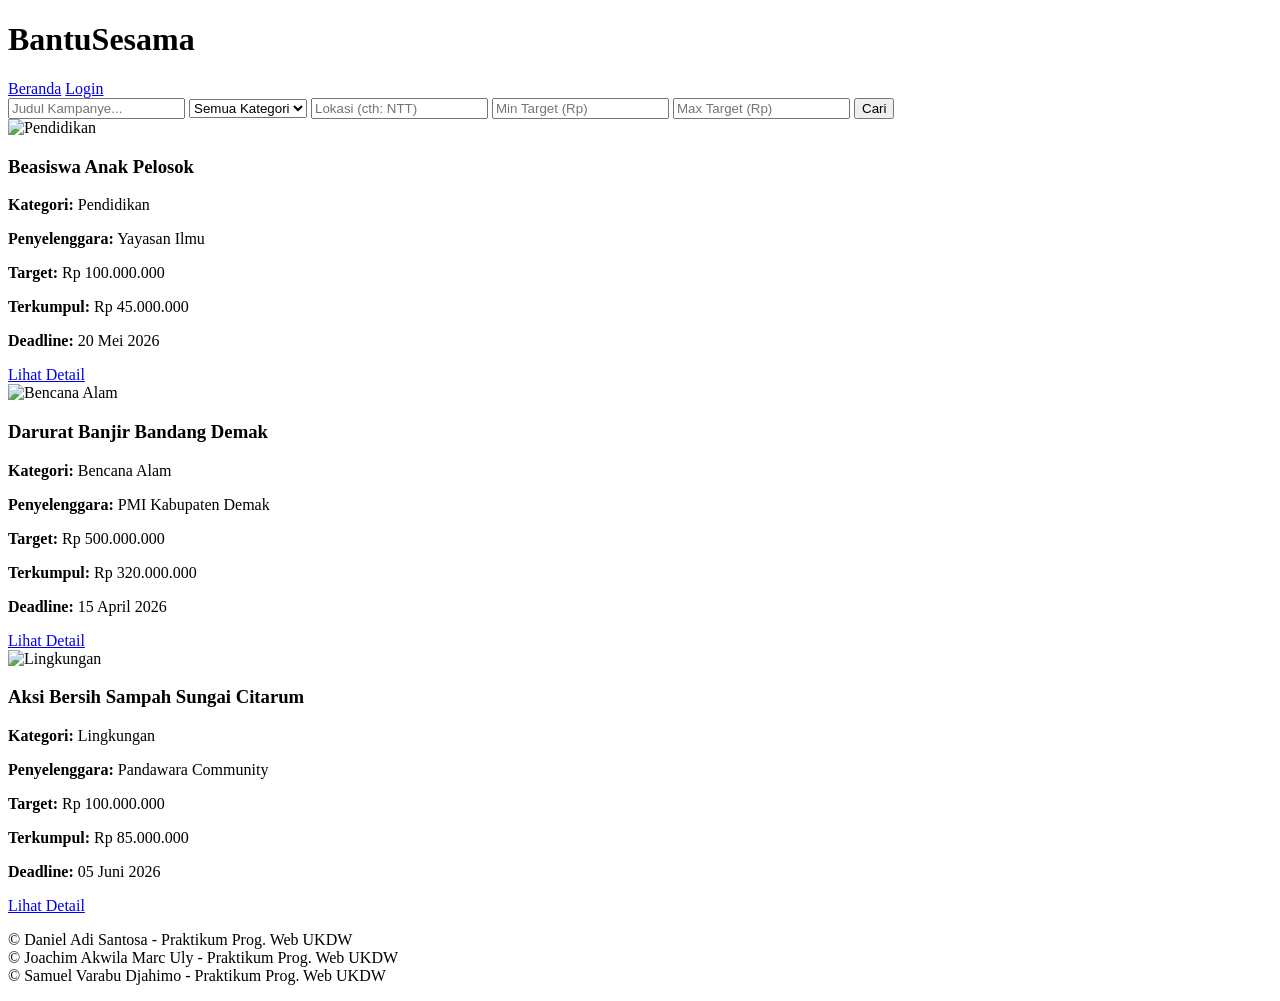
==== index.html @ 5fbc34db "Create index.html" ====
<!DOCTYPE html>
<html lang="id">
<head>
    <meta charset="UTF-8">
    <title>Beranda - BantuSesama</title>
    <link rel="stylesheet" href="style.css">
</head>
<body>
    <header>
        <h1>BantuSesama</h1>
        <nav>
            <a href="index.html">Beranda</a>
            <a href="login.html">Login</a>
        </nav>
    </header>

    <!-- Area Pencarian Lengkap (Rubrik Sangat Baik) -->
    <div class="search-container">
        <input type="text" placeholder="Judul Kampanye...">
        <select>
            <option>Semua Kategori</option>
            <option>Bencana Alam</option>
            <option>Pendidikan</option>
            <option>Kesehatan</option>
            <option>Fasilitas Umum</option>
        </select>
        <input type="text" placeholder="Lokasi (cth: NTT)">
        <input type="number" placeholder="Min Target (Rp)">
        <input type="number" placeholder="Max Target (Rp)">
        <button class="btn-search">Cari</button>
    </div>

    <section class="campaign-grid">
        
        <!-- 1. Pendidikan (Beasiswa NTT) -->
        <div class="card">
            <img src="anak.png" alt="Pendidikan">
            <div class="card-content">
                <h3>Beasiswa Anak Pelosok</h3>
                <p><strong>Kategori:</strong> Pendidikan</p>
                <p><strong>Penyelenggara:</strong> Yayasan Ilmu</p>
                <p><strong>Target:</strong> Rp 100.000.000</p>
                <p><strong>Terkumpul:</strong> Rp 45.000.000</p>
                <p><strong>Deadline:</strong> 20 Mei 2026</p>
                <a href="detail.html" class="btn">Lihat Detail</a>
            </div>
        </div>

        <!-- 2. Bencana Alam (Banjir Demak) -->
        <div class="card">
            <img src="banjirr.jpg" alt="Bencana Alam">
            <div class="card-content">
                <h3>Darurat Banjir Bandang Demak</h3>
                <p><strong>Kategori:</strong> Bencana Alam</p>
                <p><strong>Penyelenggara:</strong> PMI Kabupaten Demak</p>
                <p><strong>Target:</strong> Rp 500.000.000</p>
                <p><strong>Terkumpul:</strong> Rp 320.000.000</p>
                <p><strong>Deadline:</strong> 15 April 2026</p>
                <a href="detail2.html" class="btn">Lihat Detail</a>
            </div>
        </div>

        <!-- 4. Lingkungan (Sungai Citarum) -->
        <div class="card">
            <img src="bsungai.jpeg" alt="Lingkungan">
            <div class="card-content">
                <h3>Aksi Bersih Sampah Sungai Citarum</h3>
                <p><strong>Kategori:</strong> Lingkungan</p>
                <p><strong>Penyelenggara:</strong> Pandawara Community</p>
                <p><strong>Target:</strong> Rp 100.000.000</p>
                <p><strong>Terkumpul:</strong> Rp 85.000.000</p>
                <p><strong>Deadline:</strong> 05 Juni 2026</p>
                <a href="detail3.html" class="btn">Lihat Detail</a>
            </div>
        </div>

    </section>

    <footer>
        <p>
            &copy; Daniel Adi Santosa - Praktikum Prog. Web UKDW<br>
            &copy; Joachim Akwila Marc Uly - Praktikum Prog. Web UKDW <br>
            &copy; Samuel Varabu Djahimo - Praktikum Prog. Web UKDW
        </p>
    </footer>
 
</body>
</html>
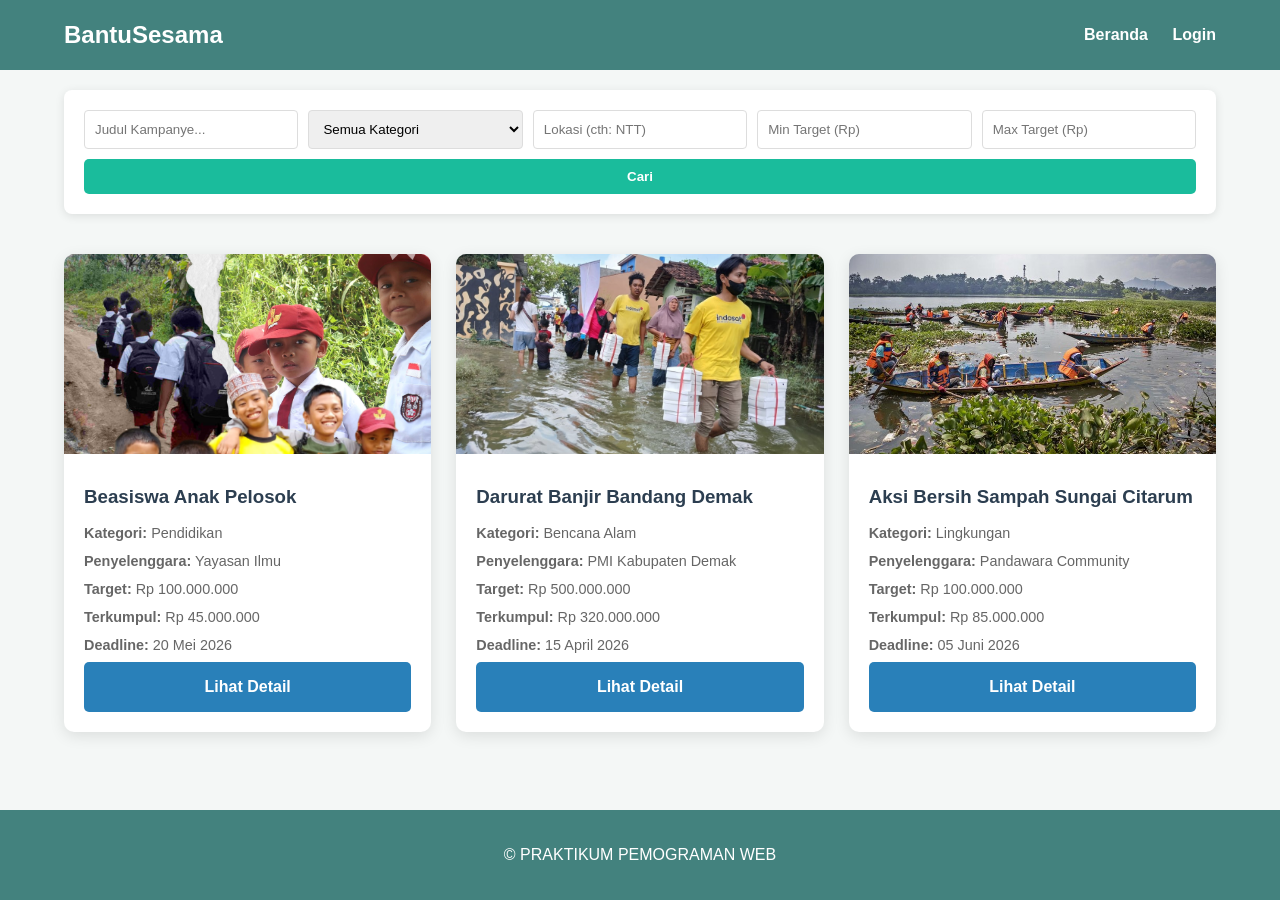
==== commit 2d9010d4: "DONE" ====
--- a/index.html
+++ b/index.html
@@ -78,9 +78,7 @@
 
     <footer>
         <p>
-            &copy; Daniel Adi Santosa - Praktikum Prog. Web UKDW<br>
-            &copy; Joachim Akwila Marc Uly - Praktikum Prog. Web UKDW <br>
-            &copy; Samuel Varabu Djahimo - Praktikum Prog. Web UKDW
+            &copy; PRAKTIKUM PEMOGRAMAN WEB
         </p>
     </footer>
  
--- a/style.css
+++ b/style.css
@@ -0,0 +1,222 @@
+/* Global Styles */
+* {
+  box-sizing: border-box;
+  margin: 0;
+  padding: 0;
+  font-family: 'Segoe UI', Tahoma, Geneva, Verdana, sans-serif;
+}
+
+body {
+  background-color: #f4f7f6;
+  color: #333;
+  line-height: 1.6;
+  min-height: 100vh;
+  display: flex;
+  flex-direction: column;
+}
+
+/* Header & Footer */
+header,
+footer {
+  background: #43827e;
+  color: white;
+}
+
+header {
+  padding: 1rem 5%;
+  display: flex;
+  justify-content: space-between;
+  align-items: center;
+  position: sticky;
+  top: 0;
+  z-index: 1000;
+}
+
+header h1 {
+  font-size: 1.5rem;
+}
+
+nav a {
+  color: white;
+  text-decoration: none;
+  margin-left: 20px;
+  font-weight: bold;
+  transition: color 0.3s;
+}
+
+nav a:hover {
+  color: #1abc9c;
+}
+
+footer {
+  text-align: center;
+  padding: 2rem;
+  margin-top: auto;
+}
+
+/* Search Area */
+.search-container {
+  background: white;
+  padding: 20px;
+  border-radius: 8px;
+  margin: 20px 5%;
+  box-shadow: 0 2px 10px rgba(0, 0, 0, 0.1);
+  display: flex;
+  flex-wrap: wrap;
+  gap: 10px;
+}
+
+.search-container input,
+.search-container select {
+  padding: 10px;
+  border: 1px solid #ddd;
+  border-radius: 4px;
+  flex: 1;
+  min-width: 150px;
+}
+
+.btn-search,
+.btn {
+  display: block;
+  background: #2980b9;
+  color: white;
+  padding: 12px 20px;
+  text-decoration: none;
+  border-radius: 5px;
+  text-align: center;
+  border: none;
+  cursor: pointer;
+  width: 100%;
+  font-weight: bold;
+}
+
+.btn-search {
+  background: #1abc9c;
+  padding: 10px 25px;
+}
+
+.btn-donasi {
+  background: #1c25a3;
+  font-size: 1.1rem;
+}
+
+/* Campaign Grid */
+.campaign-grid {
+  display: grid;
+  grid-template-columns: repeat(auto-fill, minmax(300px, 1fr));
+  gap: 25px;
+  padding: 20px 5% 40px;
+  width: 100%;
+}
+
+.card {
+  background: white;
+  border-radius: 10px;
+  overflow: hidden;
+  box-shadow: 0 4px 15px rgba(0, 0, 0, 0.1);
+  transition: transform 0.3s;
+}
+
+.card:hover {
+  transform: translateY(-5px);
+}
+
+.card img {
+  width: 100%;
+  height: 200px;
+  object-fit: cover;
+}
+
+.card-content {
+  padding: 20px;
+}
+
+.card-content h3 {
+  margin-bottom: 10px;
+  color: #2c3e50;
+}
+
+.card-content p {
+  font-size: 0.9rem;
+  margin-bottom: 5px;
+  color: #666;
+}
+
+/* Detail Layout */
+.detail-wrapper {
+  display: grid;
+  grid-template-columns: 1fr 1.5fr 1fr;
+  gap: 30px;
+  padding: 40px 5%;
+}
+
+.col-img img {
+  width: 100%;
+  border-radius: 8px;
+  box-shadow: 0 4px 10px rgba(0, 0, 0, 0.1);
+}
+
+.col-info h2 {
+  color: #2c3e50;
+  margin-bottom: 15px;
+}
+
+.progress-container {
+  background: #e0e0e0;
+  border-radius: 20px;
+  margin: 15px 0;
+  height: 25px;
+  overflow: hidden;
+}
+
+.progress-bar {
+  background: #27ae60;
+  height: 100%;
+  display: flex;
+  align-items: center;
+  justify-content: center;
+  color: white;
+  font-size: 13px;
+  font-weight: bold;
+}
+
+/* Forms */
+form {
+  background: white;
+  padding: 30px;
+  border-radius: 8px;
+  max-width: 500px;
+  margin: 40px auto;
+  box-shadow: 0 4px 20px rgba(0, 0, 0, 0.1);
+}
+
+form label {
+  display: block;
+  margin-top: 15px;
+  font-weight: bold;
+  font-size: 0.9rem;
+}
+
+form input,
+form select,
+form textarea {
+  width: 100%;
+  padding: 12px;
+  margin-top: 5px;
+  border: 1px solid #ddd;
+  border-radius: 4px;
+  outline: none;
+}
+
+form input:focus,
+form select:focus,
+form textarea:focus {
+  border-color: #1abc9c;
+}
+
+/* Responsive */
+@media (max-width: 900px) {
+  .detail-wrapper {
+    grid-template-columns: 1fr;
+  }
+}
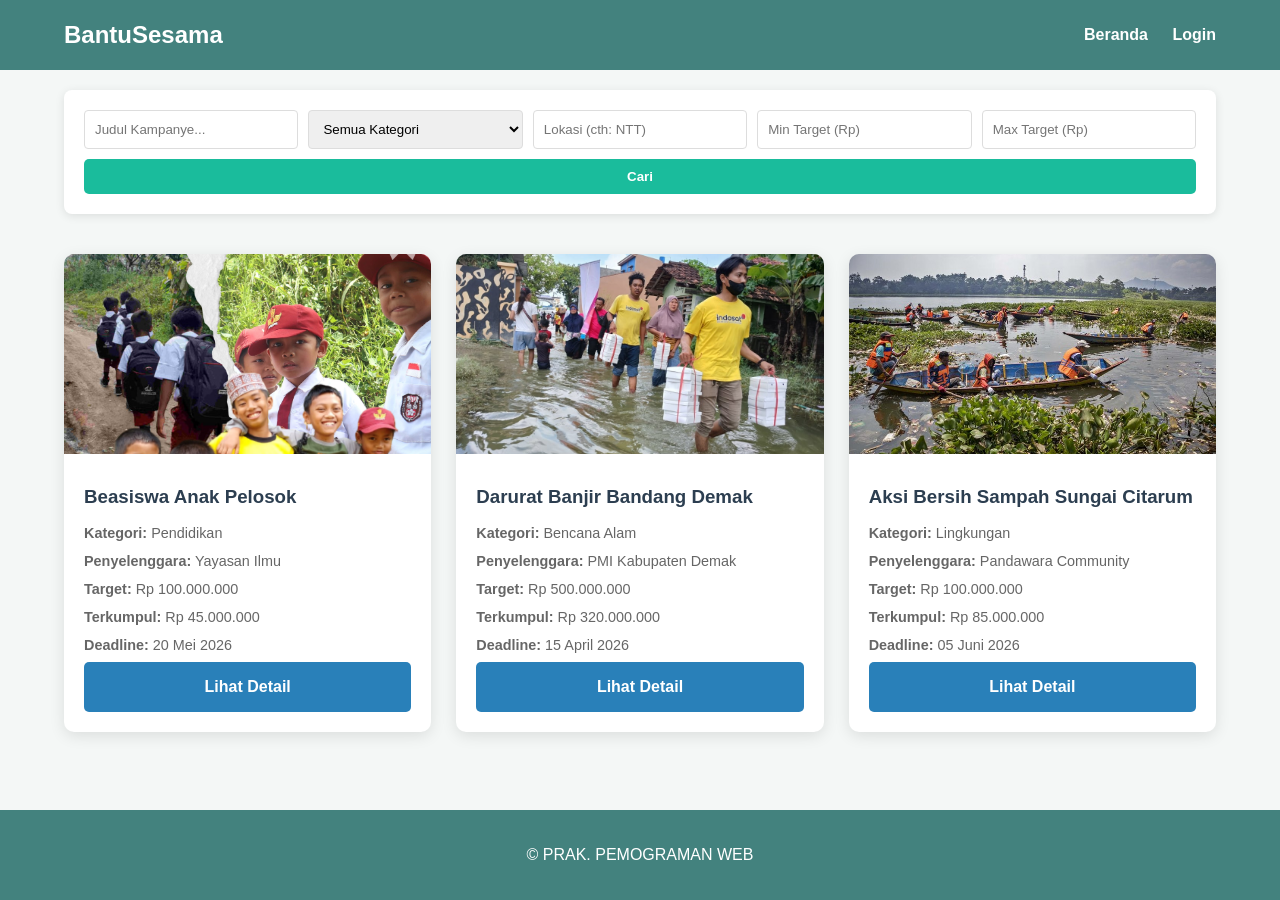
==== commit 2e73ae9c: "done" ====
--- a/index.html
+++ b/index.html
@@ -34,7 +34,7 @@
         
         <!-- 1. Pendidikan (Beasiswa NTT) -->
         <div class="card">
-            <img src="anak.png" alt="Pendidikan">
+            <img src="gambar/anak.png" alt="Pendidikan">
             <div class="card-content">
                 <h3>Beasiswa Anak Pelosok</h3>
                 <p><strong>Kategori:</strong> Pendidikan</p>
@@ -48,7 +48,7 @@
 
         <!-- 2. Bencana Alam (Banjir Demak) -->
         <div class="card">
-            <img src="banjirr.jpg" alt="Bencana Alam">
+            <img src="gambar/banjirr.jpg" alt="Bencana Alam">
             <div class="card-content">
                 <h3>Darurat Banjir Bandang Demak</h3>
                 <p><strong>Kategori:</strong> Bencana Alam</p>
@@ -62,7 +62,7 @@
 
         <!-- 4. Lingkungan (Sungai Citarum) -->
         <div class="card">
-            <img src="bsungai.jpeg" alt="Lingkungan">
+            <img src="gambar/bsungai.jpeg" alt="Lingkungan">
             <div class="card-content">
                 <h3>Aksi Bersih Sampah Sungai Citarum</h3>
                 <p><strong>Kategori:</strong> Lingkungan</p>
@@ -78,7 +78,7 @@
 
     <footer>
         <p>
-            &copy; PRAKTIKUM PEMOGRAMAN WEB
+            &copy; PRAK. PEMOGRAMAN WEB
         </p>
     </footer>
  
